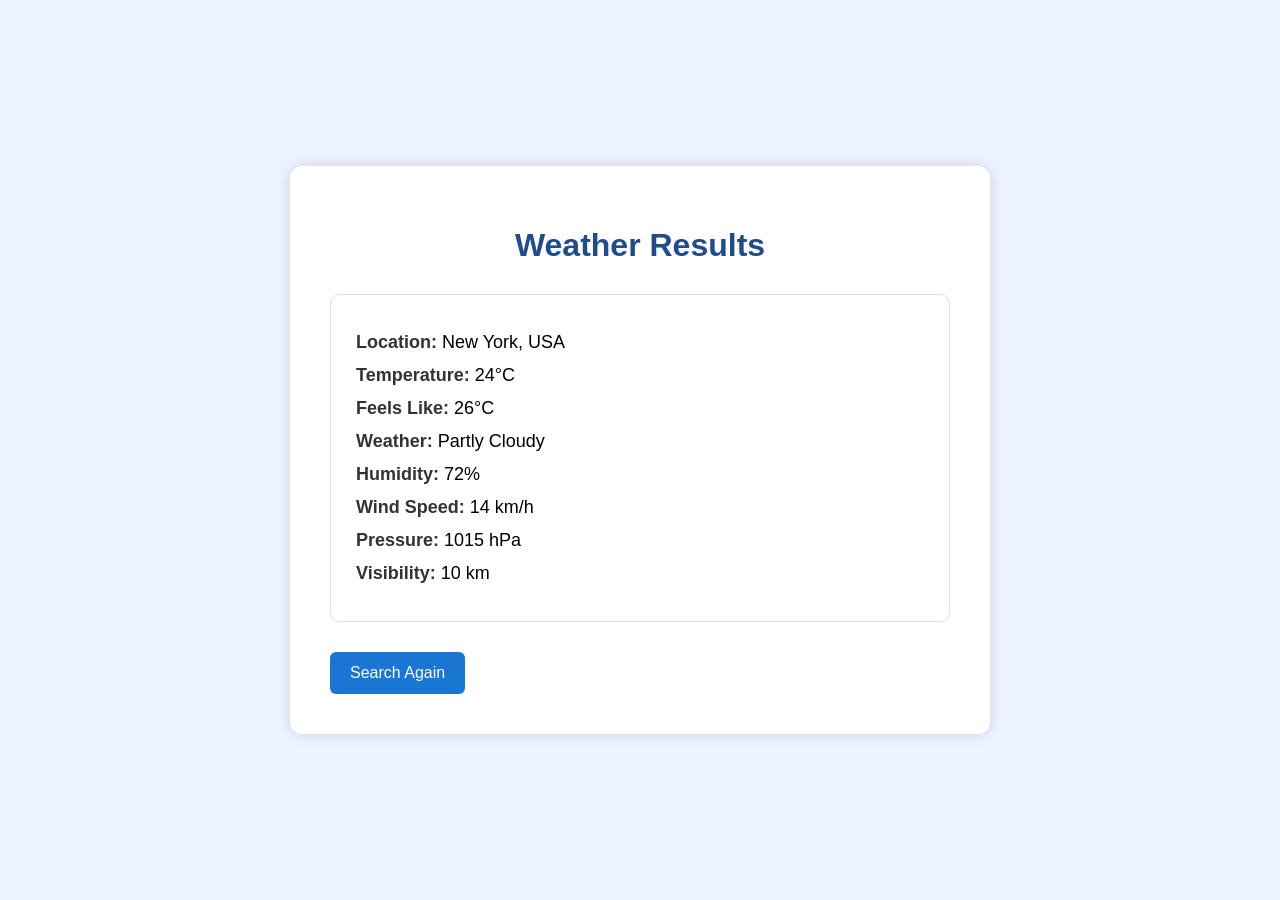
==== results.html @ 51594ad6 "Add initial weather results HTML structure" ====
<!DOCTYPE html>
<html lang="en">
<head>
    <meta charset="UTF-8">
    <meta name="viewport" content="width=device-width, initial-scale=1.0">
    <title>Weather Results</title>

    <style>

        *{
            box-sizing:border-box;
            font-family:Arial, Helvetica, sans-serif;
        }

        body{
            margin:0;
            background:#eef4ff;
            display:flex;
            justify-content:center;
            align-items:center;
            min-height:100vh;
        }

        .container{
            width:700px;
            background:white;
            padding:40px;
            border-radius:12px;
            box-shadow:0 0 15px rgba(0,0,0,.15);
        }

        h1{
            text-align:center;
            color:#1f4c8c;
        }

        .weather-card{
            margin-top:30px;
            border:1px solid #ddd;
            border-radius:10px;
            padding:25px;
        }

        .weather-card p{
            font-size:18px;
            margin:12px 0;
        }

        .label{
            font-weight:bold;
            color:#333;
        }

        .back{
            display:inline-block;
            margin-top:30px;
            text-decoration:none;
            background:#1976d2;
            color:white;
            padding:12px 20px;
            border-radius:6px;
        }

        .back:hover{
            background:#0d5fb8;
        }

    </style>
</head>

<body>

<div class="container">

    <h1>Weather Results</h1>

    <!--
        Replace the placeholder values below with
        weather data returned from your backend/API.
    -->

    <div class="weather-card">

        <p><span class="label">Location:</span> New York, USA</p>

        <p><span class="label">Temperature:</span> 24°C</p>

        <p><span class="label">Feels Like:</span> 26°C</p>

        <p><span class="label">Weather:</span> Partly Cloudy</p>

        <p><span class="label">Humidity:</span> 72%</p>

        <p><span class="label">Wind Speed:</span> 14 km/h</p>

        <p><span class="label">Pressure:</span> 1015 hPa</p>

        <p><span class="label">Visibility:</span> 10 km</p>

    </div>

    <a class="back" href="index.html">
        Search Again
    </a>

</div>

</body>
</html>
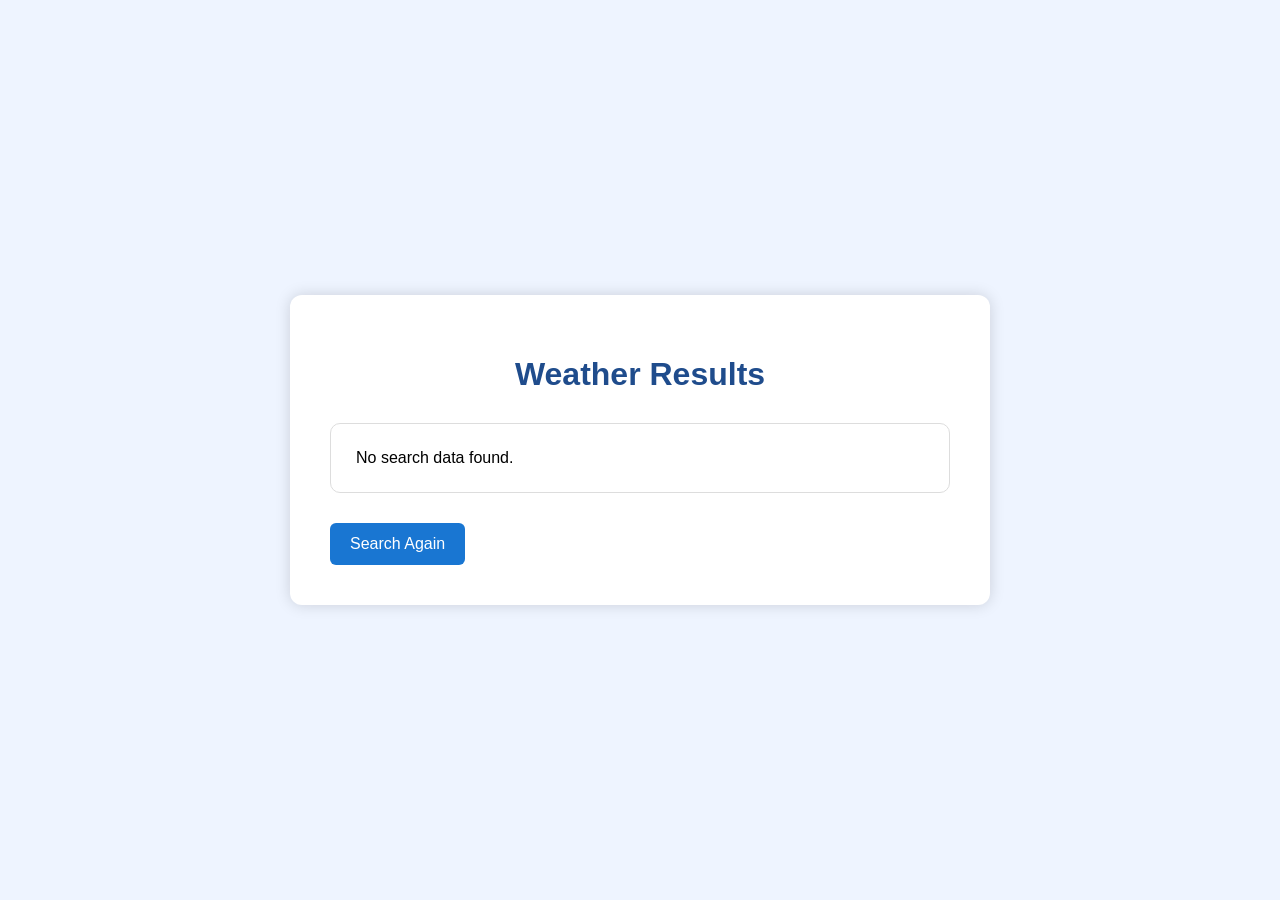
==== commit 0e005ef5: "Add id attribute to weather card div" ====
--- a/results.html
+++ b/results.html
@@ -79,7 +79,7 @@
         weather data returned from your backend/API.
     -->
 
-    <div class="weather-card">
+    <div class="weather-card" id="weather">
 
         <p><span class="label">Location:</span> New York, USA</p>
 
@@ -104,6 +104,6 @@
     </a>
 
 </div>
-
+<script src="results.js"></script>
 </body>
 </html>
